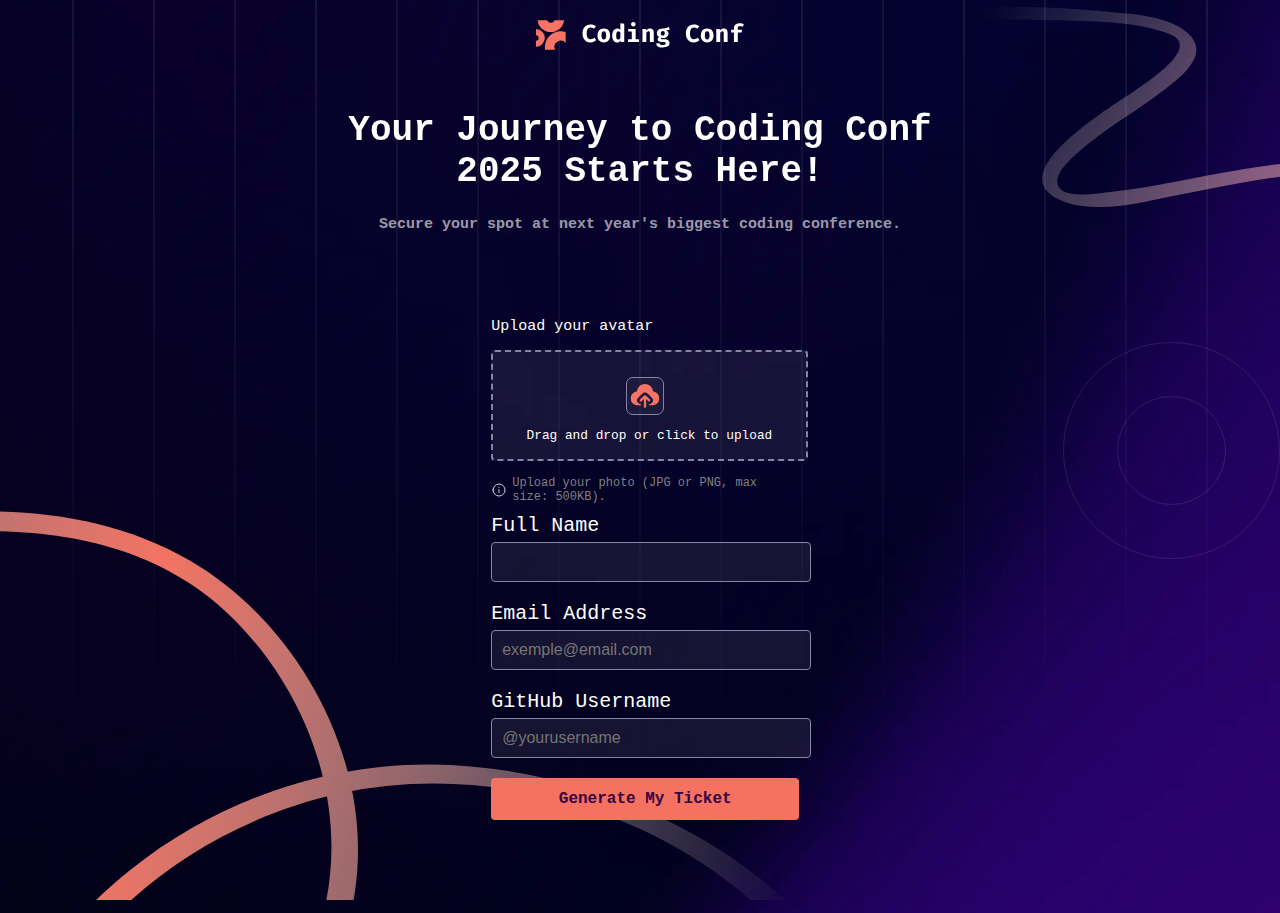
==== index.html @ 5ae14a4b "1.0.0" ====
<!DOCTYPE html>
<html lang="en">
<head>
    <meta charset="UTF-8">
    <meta name="viewport" content="width=device-width, initial-scale=1.0">
    <title>Conference Ticket Generator</title>
    <link rel="stylesheet" href="style.css">
</head>
<body>
    <img src="assets/images/logo-full.svg" alt="Logo" class="logo" />
    <div class="title-container">
        <h1 id="mainTitle">Your Journey to Coding Conf 2025 Starts Here!</h1>
        <h2 id="subTitle" class="visually-hidden">Secure your spot at next year's biggest coding conference.</h2>
    </div>
    <div class="container">
        <form id="ticketForm" aria-labelledby="formTitle">
            <p class="uploadavatar">Upload your avatar</p>
            <div class="upload-container">
                <label for="avatar" class="file-upload">
                    <img src="assets/images/icon-upload.svg" alt="Upload Avatar" class="upload-icon" />
                </label>
                <input type="file" id="avatar" accept="image/*" required aria-describedby="avatarHint" style="display: none;">
                <small id="avatarHint" class="hint">Drag and drop or click to upload</small>
                <span class="error" id="avatarError" aria-live="assertive"></span>
            </div>
            <div class="upload-info">
                <img src="assets/images/icon-info.svg" alt="Info Icon" class="info-icon" />
                <small class="info-text">Upload your photo (JPG or PNG, max size: 500KB).</small>
            </div>

            <label for="name">Full Name</label>
            <input type="text" id="name" required aria-describedby="nameHint">
            <span class="error" id="nameError" aria-live="assertive"></span>

            <label for="email">Email Address</label>
            <input type="email" id="email" required aria-describedby="emailHint" placeholder="exemple@email.com">
            <span class="error" id="emailError" aria-live="assertive"></span>

            <label for="github">GitHub Username</label>
            <input type="text" id="github" required aria-describedby="githubHint" placeholder="@yourusername">
            <span class="error" id="githubError" aria-live="assertive"></span>

            <button type="submit" class="generate-ticket">Generate My Ticket</button>
        </form>

        <div id="ticket" class="ticket" style="display: none;">
            <img src="assets\images\pattern-ticket.svg" alt="Ticket" class="ticket-image" />
            <img src="assets/images/logo-full.svg" alt="Logo" class="ticket-logo" />
            <div class="ticket-info">
                <img id="ticketAvatar" alt="Avatar" class="avatar" />
                <p id="ticketName"></p>
               
                <p id="ticketGithub"></p>
            </div>
        </div>
    </div>
    <script src="script.js"></script>
</body>
</html>
---- style.css ----
@import url('https://fonts.google.com/specimen/Inconsolata');

body {
    font-family: 'Inconsolata', monospace;
    margin: 0;
    padding: 20px;
    background-color: hsl(0, 0%, 100%);
    color: hsl(0, 0%, 100%);
    background-image:
        url("assets/images/pattern-lines.svg"),
        url("assets/images/pattern-squiggly-line-top.svg"),
        url("assets/images/pattern-circle.svg"),
        url("assets/images/pattern-squiggly-line-bottom-desktop.svg"),
        url("assets/images/background-desktop.png");
    background-position: top center, top right, center right, bottom left, center;
    background-repeat: no-repeat, no-repeat, no-repeat, no-repeat;
    background-attachment: fixed;
    min-height: 97vh;
}

.logo {
    display: block;
    margin: 0 auto 60px;
    max-width: 100%;
    height: auto;
}

.title-container {
    width: 80%;
    max-width: 600px;
    margin: 0 auto;
    text-align: center;
    margin-bottom: 50px;
}

.title-container h1 {
    font-size: 36px;
    color: hsl(0, 0%, 100%);
    background: linear-gradient(90deg, hsl(0, 0%, 100%), hsl(0, 0%, 100%));
    -webkit-background-clip: text;
    -webkit-text-fill-color: transparent;
}

.container {
    max-width: 600px;
    width: 24%;
    margin: 0 auto;
    background: hsla(252, 6%, 83%, 0);
    padding: 20px;
    border-radius: 8px;
    box-shadow: 0 2px 10px rgba(0, 0, 0, 0);
}

@media (min-width: 768px) {
    .container {
        max-width: 600px; /* Largura máxima para tablet */
    }
}

@media (min-width: 1440px) {
    .container {
        max-width: 800px; /* Largura máxima para desktop */
    }
}

.invisible {
    display: none; /* Classe para ocultar o container */
}

.file-upload {
    display: flex;
    align-items: center;
    cursor: pointer; /* Muda o cursor para indicar que é clicável */
}

.upload-icon {
    width: 36px; /* Ajuste o tamanho conforme necessário */
    height: 36px; /* Ajuste o tamanho conforme necessário */
    margin-right: 8px; /* Espaço entre a imagem e o texto */
    border: 1px solid hsl(245, 15%, 58%); /* Borda tracejada */
    border-radius: 7px; /* Bordas arredondadas */
    background: hsla(252, 6%, 83%, 0.041); /* Cor sólida */
}

.uploadavatar{
    font-size: 15px;
}

/* Media queries para responsividade */
@media (min-width: 768px) {
    .container {
        max-width: 600px; /* Largura para tablet */
    }
}

@media (min-width: 1440px) {
    .container {
        max-width: 1440px; /* Largura para desktop */
    }
}

h1 {
    text-align: center;
    font-size: 36px;
    color: hsl(0, 0%, 100%);
}

h2 {
    font-size: 15px;
    text-align: center;
    margin-bottom: 10px;
    color: hsla(0, 0%, 100%, 0.616);

}

label {
    display: block;
    margin: 10px 0 5px;
    font-size: 20px;
}

.upload-container {
    border: 2px dashed hsl(245, 15%, 58%);
    border-radius: 4px;
    padding: 5%;
    margin-bottom: 15px;
    text-align: center;
    background-color: hsla(0, 0%, 100%, 0.075);
    color: hsl(245, 19%, 35%);
    display: block;
    width: 95%;
}

.upload-container label {
    display: block; /* Faz o label ocupar toda a largura */
    margin-bottom: 5px; /* Espaçamento abaixo do label */
}

.upload-container input[type="file"] {
    display: block; /* Faz o input ocupar toda a largura */
    margin: 0 auto; /* Centraliza o input */
    cursor: pointer; /* Muda o cursor para indicar que é clicável */
}

.upload-info {
    display: flex; /* Usar flexbox para alinhar o ícone e o texto */
    align-items: center; /* Alinha verticalmente o ícone e o texto */
    margin-top: 5px; /* Espaçamento acima do texto informativo */
}

.info-icon {
    width: 16px; /* Largura do ícone */
    height: 16px; /* Altura do ícone */
    margin-right: 5px; /* Espaçamento à direita do ícone */
}

.info-text {
    color: gray; /* Cor do texto */
    font-size: 12px; /* Tamanho da fonte do texto */
}

input[type="text"],
input[type="email"],
input[type="file"] {
    width: 100%;
    padding: 10px;
    margin-bottom: 10px;
    border: 1px solid hsl(245, 15%, 58%); /* Cor da borda para campos de texto */
    border-radius: 4px;
    font-size: 16px;
    background-color: hsla(0, 0%, 100%, 0.075); /* Cor de fundo branca */
    color: hsl(245, 19%, 35%); /* Cor do texto */
}

input[type="text"]:focus,
input[type="email"]:focus,
input[type="file"]:focus {
    border-color: hsl(7, 88%, 67%); /* Cor da borda ao focar */
    outline: none; /* Remover o contorno padrão */
}

button.generate-ticket {
    width: 103.5%;
    padding: 10px;
    margin-top: 10px; /* Margem superior para separar do último campo de texto */
    border: 2px solid hsla(7, 88%, 67%, 0); /* Cor da borda específica para o botão de gerar ticket */
    border-radius: 4px;
    font-size: 16px;
    background-color: hsl(7, 88%, 67%); /* Cor de fundo do botão */
    color: hsl(288, 100%, 13%); /* Cor do texto do botão */
    font-weight: bold;
    font-family:'Inconsolata', monospace;
    cursor: pointer; /* Muda o cursor para indicar que é clicável */
    opacity: 1; /* Garantir que a opacidade seja 1 (totalmente opaco) */
}

button.generate-ticket:hover,
button.generate-ticket:focus {
    background-color: hsl(7, 71%, 60%); /* Cor de fundo ao passar o mouse ou focar */
}
.error {
    color: hsl(248, 70%, 10%);
    font-size: 0.9em;
}

.hint {
    font-size: 0.8em;
    color: hsl(0, 0%, 100%);
}

.ticket {
    position: relative; /* Permite que os elementos filhos sejam posicionados em relação a este contêiner */
    margin-top: 20px;
}

.ticket-image {
    width: 100%; /* Ajusta a imagem do ticket para caber no container */
}

.ticket-info {
    position: absolute; /* Permite que as informações sejam posicionadas sobre a imagem */
    top: 20%; /* Ajuste conforme necessário */
    left: 50%;
    transform: translateX(-50%); /* Centraliza horizontalmente */
    color: white; /* Cor do texto */
    text-shadow: 1px 1px 2px rgba(0, 0, 0, 0.7); /* Sombra para melhor legibilidade */
    //text-align: center; /* Centraliza o texto */
}

.avatar {
    max-width: 60px; /* Ajuste a largura máxima da imagem do avatar */
    height: auto; /* Mantém a proporção da imagem */
    border-radius: 90%; /* Mantém a imagem em formato circular */
    transform: translateX(-170%);
    //transform: translateY(150%);
}

.highlight-name {
    color:hsl(7, 86%, 67%) to hsl(0, 0%, 100%); /* Cor para o nome */
    font-weight: bold; /* Negrito para o nome */
}

.highlight-email {
    color: hsl(7, 71%, 60%); /* Cor para o e-mail */
    font-style: italic; /* Itálico para o e-mail */
}
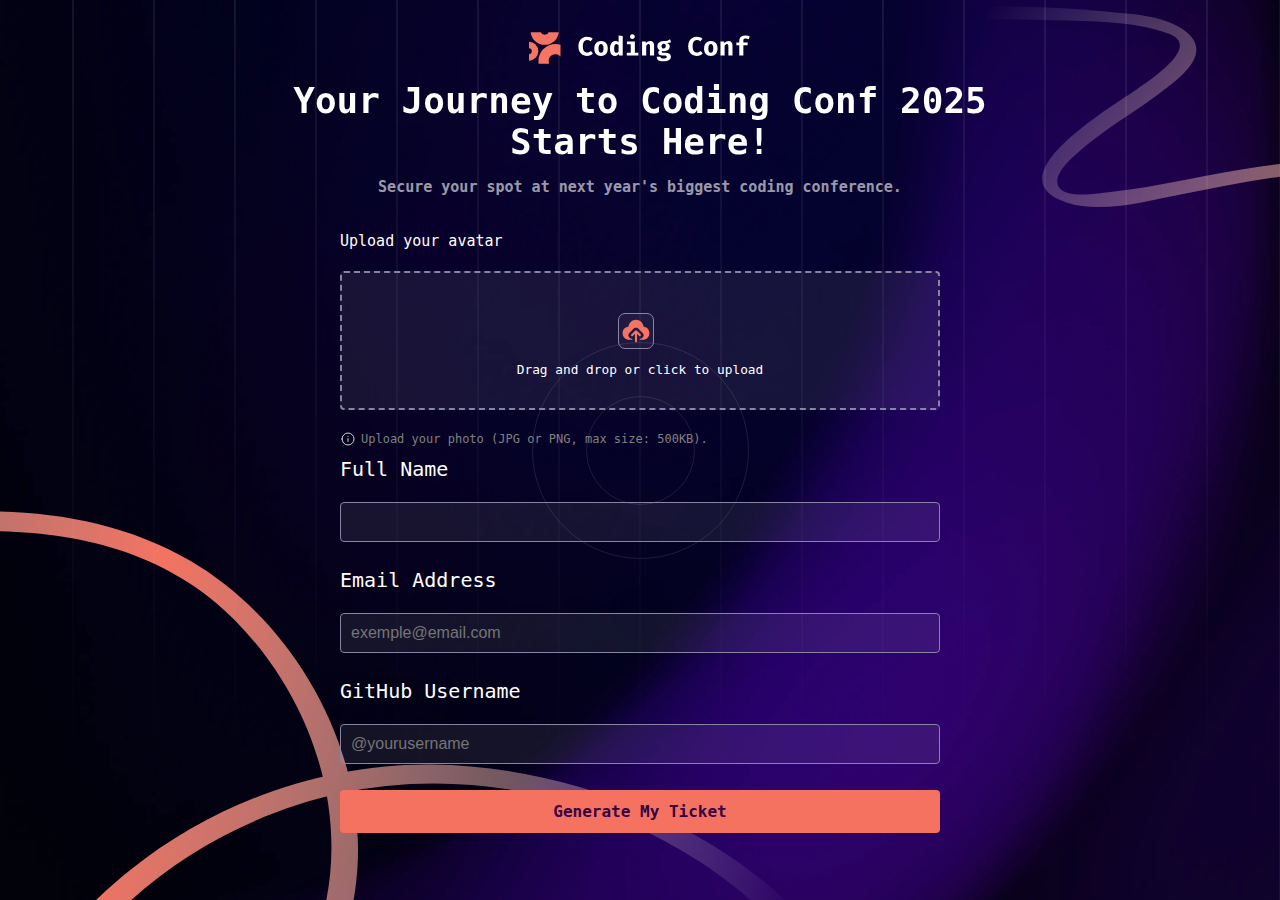
==== commit fae5e08f: "1.2.0" ====
--- a/index.html
+++ b/index.html
@@ -1,5 +1,5 @@
 <!DOCTYPE html>
-<html lang="en">
+<html lang="ptbr">
 <head>
     <meta charset="UTF-8">
     <meta name="viewport" content="width=device-width, initial-scale=1.0">
@@ -7,51 +7,88 @@
     <link rel="stylesheet" href="style.css">
 </head>
 <body>
-    <img src="assets/images/logo-full.svg" alt="Logo" class="logo" />
+    <header>
+        <img src="assets/images/logo-full.svg" alt="Logo" class="logo" />
+    </header>
     <div class="title-container">
         <h1 id="mainTitle">Your Journey to Coding Conf 2025 Starts Here!</h1>
         <h2 id="subTitle" class="visually-hidden">Secure your spot at next year's biggest coding conference.</h2>
     </div>
     <div class="container">
         <form id="ticketForm" aria-labelledby="formTitle">
-            <p class="uploadavatar">Upload your avatar</p>
-            <div class="upload-container">
-                <label for="avatar" class="file-upload">
-                    <img src="assets/images/icon-upload.svg" alt="Upload Avatar" class="upload-icon" />
-                </label>
-                <input type="file" id="avatar" accept="image/*" required aria-describedby="avatarHint" style="display: none;">
-                <small id="avatarHint" class="hint">Drag and drop or click to upload</small>
-                <span class="error" id="avatarError" aria-live="assertive"></span>
+
+            <div class="label-input">
+                <label class="uploadavatar">Upload your avatar</label>
+                <div class="upload-container">
+                    <label for="avatar" class="file-upload">
+                        <img src="assets/images/icon-upload.svg" alt="Upload Avatar" class="upload-icon" id="uploadIcon" />
+                    </label>
+                    <input type="file" id="avatar" accept="image/*" required aria-describedby="avatarHint" style="display: none;">
+                    <small id="avatarHint" class="hint">Drag and drop or click to upload</small>
+                    <span class="error" id="avatarError" aria-live="assertive"></span>
+                    
+                    <!-- Preview container (hidden by default) -->
+                    <div id="imagePreviewContainer" class="image-preview-container" style="display: none;">
+                        <img id="imagePreview" class="image-preview" />
+                        <button type="button" id="changeImageBtn" class="change-image-btn">Change Image</button>
+                    </div>
+                </div>
+                <div class="upload-info">
+                    <img src="assets/images/icon-info.svg" alt="Info Icon" class="info-icon" />
+                    <small class="info-text">Upload your photo (JPG or PNG, max size: 500KB).</small>
+                </div>
             </div>
-            <div class="upload-info">
-                <img src="assets/images/icon-info.svg" alt="Info Icon" class="info-icon" />
-                <small class="info-text">Upload your photo (JPG or PNG, max size: 500KB).</small>
+            <div class="label-input">
+                <label for="name">Full Name</label>
+                <input type="text" id="name" required aria-describedby="nameHint">
+                <span class="error" id="nameError" aria-live="assertive"></span>
+            </div>
+            <div class="label-input">
+                <label for="email">Email Address</label>
+                <input type="email" id="email" required aria-describedby="emailHint" placeholder="exemple@email.com">
+                <span class="error" id="emailError" aria-live="assertive"></span>
+            </div>
+            <div class="label-input">
+                <label for="github">GitHub Username</label>
+                <input type="text" id="github" required aria-describedby="githubHint" placeholder="@yourusername">
+                <span class="error" id="githubError" aria-live="assertive"></span>
             </div>
 
-            <label for="name">Full Name</label>
-            <input type="text" id="name" required aria-describedby="nameHint">
-            <span class="error" id="nameError" aria-live="assertive"></span>
-
-            <label for="email">Email Address</label>
-            <input type="email" id="email" required aria-describedby="emailHint" placeholder="exemple@email.com">
-            <span class="error" id="emailError" aria-live="assertive"></span>
-
-            <label for="github">GitHub Username</label>
-            <input type="text" id="github" required aria-describedby="githubHint" placeholder="@yourusername">
-            <span class="error" id="githubError" aria-live="assertive"></span>
 
             <button type="submit" class="generate-ticket">Generate My Ticket</button>
         </form>
 
         <div id="ticket" class="ticket" style="display: none;">
-            <img src="assets\images\pattern-ticket.svg" alt="Ticket" class="ticket-image" />
-            <img src="assets/images/logo-full.svg" alt="Logo" class="ticket-logo" />
             <div class="ticket-info">
-                <img id="ticketAvatar" alt="Avatar" class="avatar" />
-                <p id="ticketName"></p>
-               
-                <p id="ticketGithub"></p>
+                <div class="info-dir">
+                    <p class="ticket-number">#121212</p>
+                </div>
+                <div class="info-esq">
+                    <div class="info-cim">
+                        <img src="assets/images/logo-full.svg" alt="Logo" class="ticket-logo" />
+                        <p class="austin-tx">Jan 31, 2025 / Austin, TX</p>
+                    </div>
+                    <div class="info-baix">
+                        <div class="info-baix-esq">
+                            <img id="ticketAvatar" src="assets/images/icon-github.svg" alt="Avatar" class="avatar" />
+                        </div>
+                        <div class="info-baix-dir">
+                            <div class="ticket-name">
+                                <p id="ticketName">Yan Teste</p>
+                            </div>
+                            <div ckass="ticket-github">
+                                <div class="github-icon">
+                                    <img src="assets/images/icon-github.svg" alt="Github Logo" class="github-logo">
+                                </div>
+                                <div class="github-line">
+                                    <p id="ticketGithub"></p>
+                                </div>
+                            </div>
+                        </div>
+                    </div>
+                </div>
             </div>
+        </div>
         </div>
     </div>
     <script src="script.js"></script>
--- a/style.css
+++ b/style.css
@@ -1,36 +1,61 @@
 @import url('https://fonts.google.com/specimen/Inconsolata');
 
+* {
+    margin: 0;
+    padding: 0;
+    box-sizing: border-box;
+}
+
 body {
+    display: flex;
+    flex-direction: column;
+    padding-top: 2rem;
+    gap: 1rem;
+    width: 100%;
+    align-items: center;
     font-family: 'Inconsolata', monospace;
-    margin: 0;
-    padding: 20px;
     background-color: hsl(0, 0%, 100%);
     color: hsl(0, 0%, 100%);
+    background-image: url("assets/images/background-desktop.png");
+    background-size: cover;
+    background-repeat: no-repeat;
+    background-position: center;
     background-image:
         url("assets/images/pattern-lines.svg"),
         url("assets/images/pattern-squiggly-line-top.svg"),
         url("assets/images/pattern-circle.svg"),
         url("assets/images/pattern-squiggly-line-bottom-desktop.svg"),
         url("assets/images/background-desktop.png");
-    background-position: top center, top right, center right, bottom left, center;
-    background-repeat: no-repeat, no-repeat, no-repeat, no-repeat;
+    background-position: top center, top right, center, bottom left, center;
+    background-repeat: repeat, no-repeat, no-repeat, no-repeat;
     background-attachment: fixed;
-    min-height: 97vh;
+    background-size: auto, auto, auto, auto, cover;
+    min-height: 100vh;
+    height: fit-content;
+
+
+}
+
+header {
+    display: flex;
+    width: 100%;
+    height: fit-content;
+    justify-content: center;
 }
 
 .logo {
-    display: block;
-    margin: 0 auto 60px;
-    max-width: 100%;
-    height: auto;
+    display: flex;
+    width: auto;
+    height: 2rem;
 }
 
 .title-container {
+    display: flex;
+    flex-direction: column;
+    gap: 1rem;
     width: 80%;
-    max-width: 600px;
-    margin: 0 auto;
+    max-width: 800px;
     text-align: center;
-    margin-bottom: 50px;
 }
 
 .title-container h1 {
@@ -42,24 +67,40 @@
 }
 
 .container {
+    display: flex;
+    justify-content: center;
+    width: 50%;
     max-width: 600px;
-    width: 24%;
-    margin: 0 auto;
     background: hsla(252, 6%, 83%, 0);
-    padding: 20px;
     border-radius: 8px;
     box-shadow: 0 2px 10px rgba(0, 0, 0, 0);
 }
 
-@media (min-width: 768px) {
+.container>form {
+    display: flex;
+    flex-direction: column;
+    width: 100%;
+}
+
+/* Mobile */
+@media (max-width: 500px) {
+    .title-container {
+        width: 90%;
+    }
+
     .container {
-        max-width: 600px; /* Largura máxima para tablet */
+        width: 90%;
     }
 }
 
-@media (min-width: 1440px) {
+/* Tablet */
+@media (min-width: 500px) and (max-width: 876px) {
+    .title-container {
+        width: 80%;
+    }
+
     .container {
-        max-width: 800px; /* Largura máxima para desktop */
+        width: 70%;
     }
 }
 
@@ -86,18 +127,6 @@
     font-size: 15px;
 }
 
-/* Media queries para responsividade */
-@media (min-width: 768px) {
-    .container {
-        max-width: 600px; /* Largura para tablet */
-    }
-}
-
-@media (min-width: 1440px) {
-    .container {
-        max-width: 1440px; /* Largura para desktop */
-    }
-}
 
 h1 {
     text-align: center;
@@ -119,16 +148,21 @@
     font-size: 20px;
 }
 
+.label-input {
+    display: flex;
+    flex-direction: column;
+    gap: 1rem;
+}
+
 .upload-container {
     border: 2px dashed hsl(245, 15%, 58%);
     border-radius: 4px;
     padding: 5%;
-    margin-bottom: 15px;
     text-align: center;
     background-color: hsla(0, 0%, 100%, 0.075);
     color: hsl(245, 19%, 35%);
     display: block;
-    width: 95%;
+    width: 100%;
 }
 
 .upload-container label {
@@ -146,6 +180,7 @@
     display: flex; /* Usar flexbox para alinhar o ícone e o texto */
     align-items: center; /* Alinha verticalmente o ícone e o texto */
     margin-top: 5px; /* Espaçamento acima do texto informativo */
+    
 }
 
 .info-icon {
@@ -164,12 +199,11 @@
 input[type="file"] {
     width: 100%;
     padding: 10px;
-    margin-bottom: 10px;
     border: 1px solid hsl(245, 15%, 58%); /* Cor da borda para campos de texto */
     border-radius: 4px;
     font-size: 16px;
     background-color: hsla(0, 0%, 100%, 0.075); /* Cor de fundo branca */
-    color: hsl(245, 19%, 35%); /* Cor do texto */
+    color: hsl(0, 0%, 100%); /* Cor do texto */
 }
 
 input[type="text"]:focus,
@@ -180,7 +214,7 @@
 }
 
 button.generate-ticket {
-    width: 103.5%;
+    width: 100%;
     padding: 10px;
     margin-top: 10px; /* Margem superior para separar do último campo de texto */
     border: 2px solid hsla(7, 88%, 67%, 0); /* Cor da borda específica para o botão de gerar ticket */
@@ -209,38 +243,138 @@
 }
 
 .ticket {
-    position: relative; /* Permite que os elementos filhos sejam posicionados em relação a este contêiner */
-    margin-top: 20px;
-}
-
-.ticket-image {
-    width: 100%; /* Ajusta a imagem do ticket para caber no container */
+    display: flex;
+    flex-direction: column;
+    background-image: url("assets/images/pattern-ticket.svg");
+    background-position: center;
+    background-repeat: no-repeat;
+    background-size: contain;
+    width: 100%; /* ou a largura desejada */
+    aspect-ratio: 900/420;
+    padding: 1rem;
 }
 
 .ticket-info {
-    position: absolute; /* Permite que as informações sejam posicionadas sobre a imagem */
-    top: 20%; /* Ajuste conforme necessário */
-    left: 50%;
-    transform: translateX(-50%); /* Centraliza horizontalmente */
-    color: white; /* Cor do texto */
-    text-shadow: 1px 1px 2px rgba(0, 0, 0, 0.7); /* Sombra para melhor legibilidade */
-    //text-align: center; /* Centraliza o texto */
+    width: 100%;
+    height: 100%;
+    display: flex;
+    flex-direction: row-reverse;
+    justify-content: start;
+    z-index: 1;
+}
+
+.info-dir {
+    display: flex;
+    align-items: center;
+}
+
+.info-esq {
+    display: flex;
+    flex-direction: column;
+    width: 90%;
+    height: 100%;
+    font-family: 'Inconsolata', monospace;
+}
+
+.ticket-number {
+    width: fit-content;
+    height: fit-content;
+    rotate: -90deg;
+}
+
+.info-baix {
+    display: flex;
+    flex-direction: row;
+    justify-content: flex-start;
+    align-items: flex-end;
+    width: 100%;
+    height: 50%;
 }
 
 .avatar {
-    max-width: 60px; /* Ajuste a largura máxima da imagem do avatar */
-    height: auto; /* Mantém a proporção da imagem */
-    border-radius: 90%; /* Mantém a imagem em formato circular */
-    transform: translateX(-170%);
-    //transform: translateY(150%);
+    width: 100%;
+    height: 100%;
+    border-radius: 20%;
+    /* Remova as transformações */
+}
+
+.info-baix-esq{
+    display: flex;
+    justify-content: center;
+    align-items: center;
+    width: auto;
+    height: 4rem;
+}
+
+.info-baix-dir{
+    display: flex;
+    width: 100%;
+    height: 4rem;
+    flex-direction: column;
+    justify-content: center;
+    padding: 0.5rem;
+}
+.info-cim{
+    display: flex;
+    flex-direction: column;
+    align-items: flex-start;
+    width: 100%;
+    height: 50%;
+}
+
+.austin-tx{
+    width: 100%;
+    margin-top: 10px;
+    font-size: smaller;
+    text-align: left;
 }
 
 .highlight-name {
-    color:hsl(7, 86%, 67%) to hsl(0, 0%, 100%); /* Cor para o nome */
-    font-weight: bold; /* Negrito para o nome */
+    background: linear-gradient(90deg, hsl(7, 86%, 67%), hsl(0, 0%, 100%));
+    -webkit-background-clip: text;
+    -webkit-text-fill-color: transparent;
+    background-clip: text;
+    text-fill-color: transparent;
+    font-weight: bold;
 }
 
 .highlight-email {
     color: hsl(7, 71%, 60%); /* Cor para o e-mail */
     font-style: italic; /* Itálico para o e-mail */
-}+}
+
+.ticket-logo{
+    width: auto;
+    height: 1.5rem;
+}
+/* Image preview styles */
+.image-preview-container {
+    display: flex;
+    flex-direction: column;
+    align-items: center;
+    gap: 10px;
+    margin-top: 10px;
+}
+
+.image-preview {
+    max-width: 100px;
+    max-height: 100px;
+    border-radius: 4px;
+    border: 1px solid hsl(245, 15%, 58%);
+}
+
+.change-image-btn {
+    background: none;
+    border: 1px solid hsl(245, 15%, 58%);
+    color: hsl(0, 0%, 100%);
+    padding: 5px 10px;
+    border-radius: 4px;
+    cursor: pointer;
+    font-family: 'Inconsolata', monospace;
+    font-size: 12px;
+}
+
+.change-image-btn:hover {
+    background-color: hsla(0, 0%, 100%, 0.1);
+}
+
